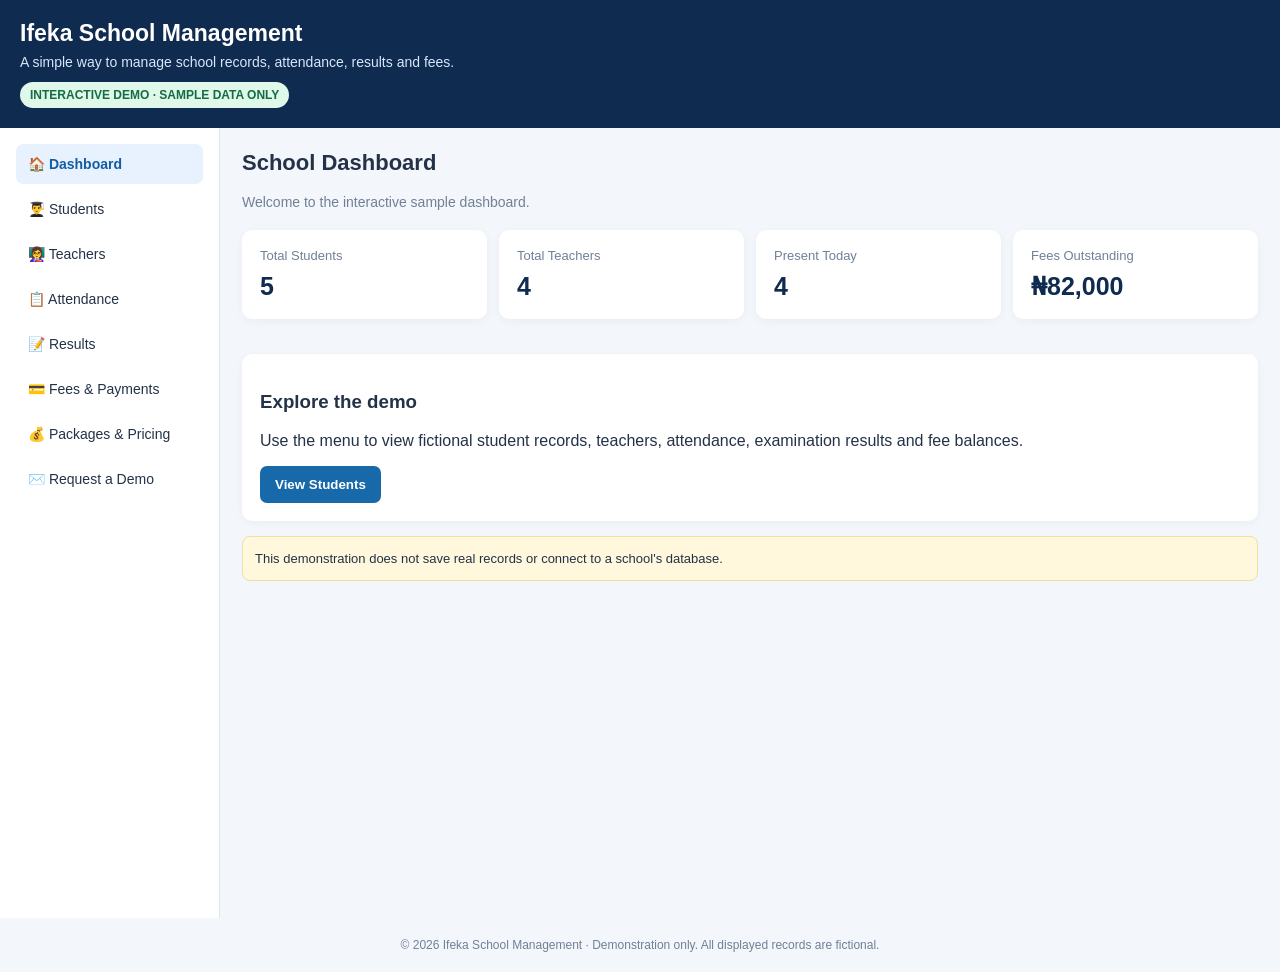
==== school-demo.html @ 0d4a57f7 "Add  school management demo code This file contains the HTML structure and styling for an interactiv" ====
<!DOCTYPE html>
<html lang="en">
<head>
<meta charset="UTF-8">
<meta name="viewport" content="width=device-width, initial-scale=1">
<title>Ifeka School Management — Interactive Demo</title>
<style>
:root{--navy:#102b50;--blue:#1769aa;--green:#16845b;--bg:#f3f6fb;--white:#fff;--text:#243247;--muted:#718096}
*{box-sizing:border-box}
body{margin:0;font-family:Arial,sans-serif;background:var(--bg);color:var(--text)}
header{background:var(--navy);color:white;padding:20px}
header h1{margin:0;font-size:23px}
header p{margin:7px 0 0;color:#d7e7fa;font-size:14px}
.badge{display:inline-block;background:#dff8e9;color:#146c43;padding:6px 10px;border-radius:20px;font-size:12px;font-weight:bold;margin-top:12px}
.layout{display:flex;min-height:calc(100vh - 110px)}
nav{width:220px;background:#fff;padding:16px;border-right:1px solid #e0e6ef}
nav button{display:block;width:100%;text-align:left;padding:12px;margin-bottom:5px;border:0;border-radius:7px;background:white;color:var(--text);font-size:14px;cursor:pointer}
nav button:hover,nav button.active{background:#e8f2ff;color:#135da0;font-weight:bold}
main{padding:22px;flex:1;min-width:0}
h2{margin-top:0;font-size:22px}
.muted{color:var(--muted);font-size:14px}
.cards{display:grid;grid-template-columns:repeat(4,minmax(0,1fr));gap:12px;margin:20px 0}
.card,.panel{background:white;padding:18px;border-radius:10px;box-shadow:0 2px 8px #102b500b;margin-bottom:15px}
.card span{display:block;color:var(--muted);font-size:13px}
.card strong{display:block;font-size:25px;margin-top:9px;color:var(--navy)}
.tablewrap{overflow-x:auto;background:white;border-radius:10px}
table{border-collapse:collapse;width:100%;font-size:14px}
th,td{text-align:left;padding:13px;border-bottom:1px solid #edf0f5;white-space:nowrap}
th{background:#f8fafc;color:#53657c}
.status{padding:5px 8px;border-radius:15px;background:#e2f7ea;color:#177447;font-size:12px}
.btn{background:var(--blue);color:white;padding:11px 15px;border:0;border-radius:7px;cursor:pointer;font-weight:bold}
.btn.green{background:var(--green)}
.btn.light{background:#e8f2ff;color:#155c99}
input,select,textarea{width:100%;padding:11px;border:1px solid #d5deea;border-radius:7px;margin:7px 0 14px;font:inherit}
label{font-size:13px;font-weight:bold}
.pricegrid{display:grid;grid-template-columns:repeat(3,minmax(0,1fr));gap:12px}
.price{border:1px solid #dce5ef}
.price h3{margin-top:0}
.price strong{font-size:24px;color:var(--navy)}
.notice{background:#fff8dc;border:1px solid #f0dfa0;border-radius:8px;padding:12px;font-size:13px;line-height:1.5}
footer{text-align:center;padding:20px;color:var(--muted);font-size:12px}
@media(max-width:750px){
.layout{display:block}
nav{width:100%;display:grid;grid-template-columns:repeat(2,minmax(0,1fr));gap:5px;border-right:0;border-bottom:1px solid #ddd}
nav button{margin:0;padding:10px;font-size:13px}
main{padding:14px}
.cards{grid-template-columns:repeat(2,minmax(0,1fr))}
.pricegrid{grid-template-columns:1fr}
}
</style>
</head>
<body>
<header>
  <h1>Ifeka School Management</h1>
  <p>A simple way to manage school records, attendance, results and fees.</p>
  <span class="badge">INTERACTIVE DEMO · SAMPLE DATA ONLY</span>
</header>

<div class="layout">
<nav id="menu">
<button class="active" data-page="dashboard">🏠 Dashboard</button>
<button data-page="students">👨‍🎓 Students</button>
<button data-page="teachers">👩‍🏫 Teachers</button>
<button data-page="attendance">📋 Attendance</button>
<button data-page="results">📝 Results</button>
<button data-page="fees">💳 Fees & Payments</button>
<button data-page="pricing">💰 Packages & Pricing</button>
<button data-page="request">✉️ Request a Demo</button>
</nav>

<main id="content"></main>
</div>

<footer>© <span id="year"></span> Ifeka School Management · Demonstration only. All displayed records are fictional.</footer>

<script>
const students=[
{id:"DEMO001",name:"Adaobi Okafor",class:"Primary 5",attendance:"Present",score:85,fee:47000,paid:30000},
{id:"DEMO002",name:"Chinedu Eze",class:"Primary 4",attendance:"Present",score:78,fee:47000,paid:47000},
{id:"DEMO003",name:"Amara Nwankwo",class:"JSS 1",attendance:"Absent",score:91,fee:65000,paid:40000},
{id:"DEMO004",name:"Obinna Okeke",class:"JSS 2",attendance:"Present",score:67,fee:65000,paid:25000},
{id:"DEMO005",name:"Ngozi Umeh",class:"SS 1",attendance:"Present",score:88,fee:130000,paid:130000}
];
const teachers=[
{name:"Mrs. Grace Okafor",subject:"Mathematics",class:"Primary 4–6"},
{name:"Mr. Peter Eze",subject:"English Language",class:"JSS 1–3"},
{name:"Mrs. Ada Nwosu",subject:"Basic Science",class:"Primary 1–3"},
{name:"Mr. Emeka Obi",subject:"Computer Studies",class:"JSS & SS"}
];
const money=n=>"₦"+Number(n).toLocaleString("en-NG");
const content=document.getElementById("content");

function table(headers,rows){
return '<div class="tablewrap"><table><thead><tr>'+headers.map(h=>'<th>'+h+'</th>').join("")+'</tr></thead><tbody>'+
rows.map(row=>'<tr>'+row.map(v=>'<td>'+v+'</td>').join("")+'</tr>').join("")+
'</tbody></table></div>';
}
function show(page){
document.querySelectorAll("#menu button").forEach(b=>b.classList.toggle("active",b.dataset.page===page));
let html="";
if(page==="dashboard"){
html=`<h2>School Dashboard</h2>
<p class="muted">Welcome to the interactive sample dashboard.</p>
<div class="cards">
<div class="card"><span>Total Students</span><strong>${students.length}</strong></div>
<div class="card"><span>Total Teachers</span><strong>${teachers.length}</strong></div>
<div class="card"><span>Present Today</span><strong>${students.filter(s=>s.attendance==="Present").length}</strong></div>
<div class="card"><span>Fees Outstanding</span><strong>${money(students.reduce((a,s)=>a+s.fee-s.paid,0))}</strong></div>
</div>
<div class="panel"><h3>Explore the demo</h3><p>Use the menu to view fictional student records, teachers, attendance, examination results and fee balances.</p><button class="btn" onclick="show('students')">View Students</button></div>
<div class="notice">This demonstration does not save real records or connect to a school's database.</div>`;
}
if(page==="students"){
html=`<h2>Student Records</h2><p class="muted">Fictional students for demonstration purposes.</p>
${table(["Student ID","Student Name","Class"],students.map(s=>[s.id,s.name,s.class]))}`;
}
if(page==="teachers"){
html=`<h2>Teacher Records</h2><p class="muted">Example staff list.</p>
${table(["Teacher Name","Subject","Classes"],teachers.map(t=>[t.name,t.subject,t.class]))}`;
}
if(page==="attendance"){
html=`<h2>Attendance Report</h2><p class="muted">Sample attendance for today.</p>
${table(["Student Name","Class","Attendance"],students.map(s=>[s.name,s.class,`<span class="status" style="${s.attendance==="Absent"?"background:#ffe5e5;color:#a22":""}">${s.attendance}</span>`]))}`;
}
if(page==="results"){
html=`<h2>Examination Results</h2><p class="muted">Example examination scores out of 100.</p>
${table(["Student Name","Class","Score","Grade"],students.map(s=>[s.name,s.class,s.score,s.score>=80?"A":s.score>=70?"B":s.score>=60?"C":"D"]))}`;
}
if(page==="fees"){
html=`<h2>Fees & Payments</h2><p class="muted">Sample fee calculations.</p>
${table(["Student Name","Total Fee","Amount Paid","Balance","Payment Status"],students.map(s=>[s.name,money(s.fee),money(s.paid),money(s.fee-s.paid),s.paid===0?"Unpaid":s.paid>=s.fee?"Fully Paid":"Part Payment"]))}
<div class="notice">Amounts are examples only. They are not invoices or payment requests.</div>`;
}
if(page==="pricing"){
html=`<h2>School Packages & Pricing</h2><p class="muted">Proposed subscription prices per term.</p>
<div class="pricegrid">
<div class="panel price"><h3>Basic</h3><strong>₦47,000</strong><p class="muted">per term</p><hr><p>Student and teacher records</p><p>Classes and subjects</p><p>Attendance and results</p><p>Basic reports</p><button class="btn light" onclick="show('request')">Enquire</button></div>
<div class="panel price"><h3>Mid-Level</h3><strong>₦65,000</strong><p class="muted">per term</p><hr><p>Basic package features</p><p>Fees and payments</p><p>Parents and guardians</p><p>Timetable and announcements</p><button class="btn light" onclick="show('request')">Enquire</button></div>
<div class="panel price"><h3>Premium</h3><strong>₦130,000</strong><p class="muted">per term</p><hr><p>Mid-Level package features</p><p>Transport management</p><p>Expanded reports</p><p>Priority support proposed</p><button class="btn light" onclick="show('request')">Enquire</button></div>
</div>
<div class="notice">Package features and availability must be confirmed before purchase. These are displayed prices per term; no payment is collected on this page.</div>`;
}
if(page==="request"){
html=`<h2>Request a Demo</h2><p class="muted">Interested in Ifeka School Management? Prepare an enquiry below.</p>
<div class="panel">
<div class="notice">Demo form preview only: this page has no submission server yet. Your details will not be sent or stored. Do not enter confidential information.</div>
<form id="requestForm">
<label>School name</label><input name="school" required placeholder="Enter school name">
<label>Your name</label><input name="name" required placeholder="Enter your name">
<label>Email or phone number</label><input name="contact" required placeholder="Email address or phone number">
<label>School type</label><select name="type"><option>Nursery and Primary</option><option>Secondary</option><option>Nursery, Primary and Secondary</option><option>Other</option></select>
<label>Package of interest</label><select name="package"><option>Basic — ₦47,000 per term</option><option>Mid-Level — ₦65,000 per term</option><option>Premium — ₦130,000 per term</option><option>Not sure yet</option></select>
<button class="btn green" type="submit">Preview Enquiry</button>
<p id="formMessage" role="status"></p>
</form></div>`;
}
content.innerHTML=html;
const form=document.getElementById("requestForm");
if(form)form.addEventListener("submit",e=>{
e.preventDefault();
document.getElementById("formMessage").textContent="Preview created. Nothing has been sent. Contact and submission delivery will be configured before this form goes live.";
});
}
document.querySelectorAll("#menu button").forEach(b=>b.addEventListener("click",()=>show(b.dataset.page)));
document.getElementById("year").textContent=new Date().getFullYear();
show("dashboard");
</script>
</body>
</html>
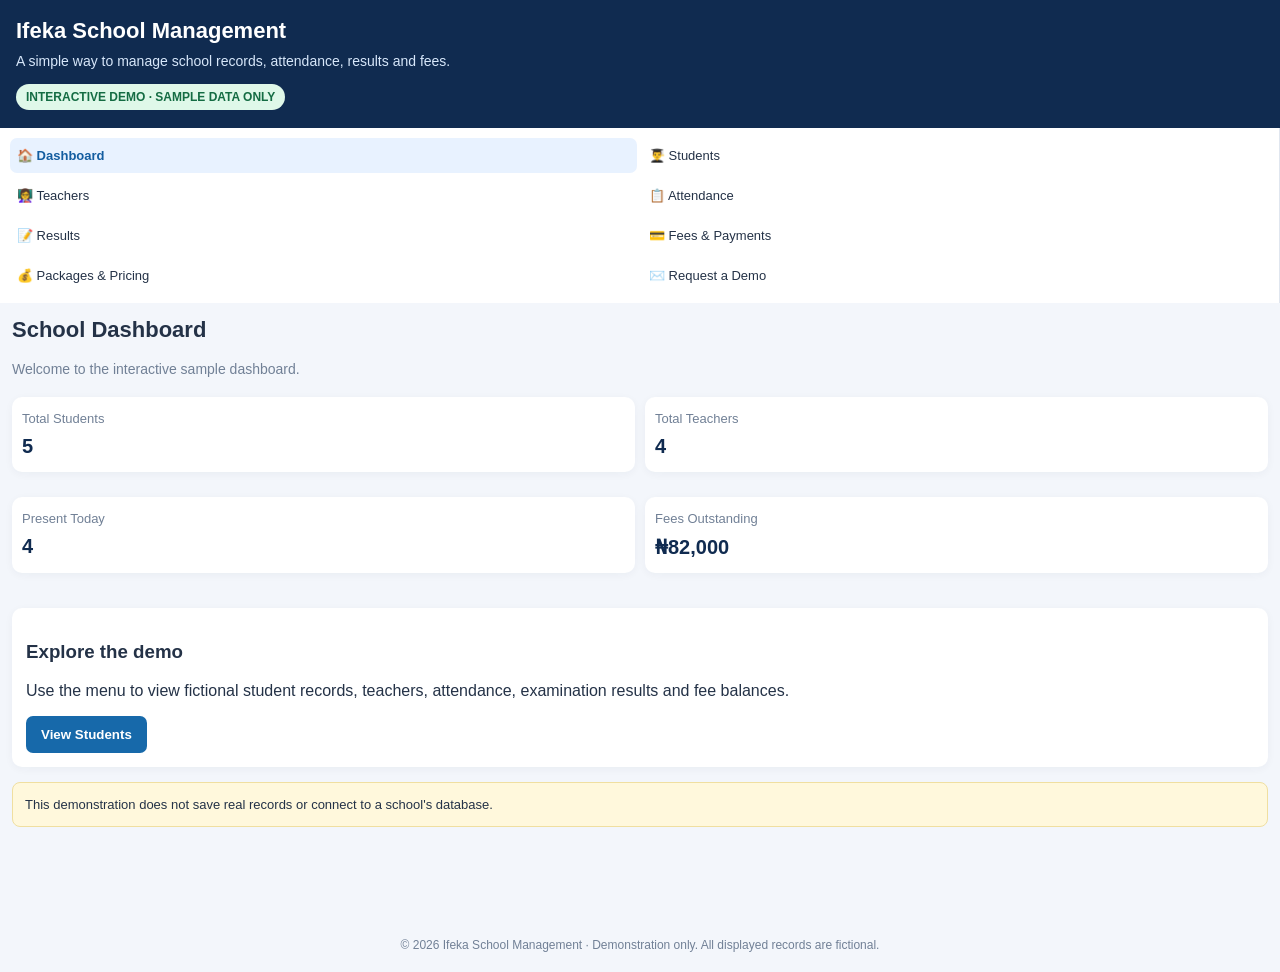
==== commit 8f286e1d: "Improve mobile demo layout." ====
--- a/school-demo.html
+++ b/school-demo.html
@@ -39,13 +39,104 @@
 .price strong{font-size:24px;color:var(--navy)}
 .notice{background:#fff8dc;border:1px solid #f0dfa0;border-radius:8px;padding:12px;font-size:13px;line-height:1.5}
 footer{text-align:center;padding:20px;color:var(--muted);font-size:12px}
-@media(max-width:750px){
-.layout{display:block}
-nav{width:100%;display:grid;grid-template-columns:repeat(2,minmax(0,1fr));gap:5px;border-right:0;border-bottom:1px solid #ddd}
-nav button{margin:0;padding:10px;font-size:13px}
-main{padding:14px}
-.cards{grid-template-columns:repeat(2,minmax(0,1fr))}
-.pricegrid{grid-template-columns:1fr}
+@@media(max-width:750px){
+  *{
+    box-sizing:border-box;
+  }
+
+  body{
+    width:100%;
+    max-width:100%;
+    overflow-x:hidden;
+    margin:0;
+}
+  }
+
+  header{
+    padding:18px 16px;
+  }
+
+  header h1{
+    font-size:22px;
+    overflow-wrap:anywhere;
+  }
+
+  header p{
+    line-height:1.5;
+  }
+
+  .layout{
+    display:block;
+    width:100%;
+    max-width:100%;
+  }
+
+  nav{
+    width:100%;
+    display:grid;
+    grid-template-columns:repeat(2,minmax(0,1fr));
+    gap:5px;
+    padding:10px;
+  }
+
+  nav button{
+    min-width:0;
+    margin:0;
+    padding:10px 7px;
+    font-size:13px;
+    overflow-wrap:anywhere;
+  }
+
+  main{
+    width:100%;
+    max-width:100%;
+    min-width:0;
+    padding:14px 12px;
+  }
+
+  .cards{
+    grid-template-columns:repeat(2,minmax(0,1fr));
+    gap:10px;
+    width:100%;
+  }
+
+  .card{
+    min-width:0;
+    padding:14px 10px;
+  }
+
+  .card strong{
+    font-size:20px;
+    overflow-wrap:anywhere;
+  }
+
+  .panel{
+    min-width:0;
+    padding:14px;
+  }
+
+  .pricegrid{
+    grid-template-columns:minmax(0,1fr);
+  }
+
+  .price{
+    min-width:0;
+  }
+
+  .tablewrap{
+    width:100%;
+    max-width:100%;
+    overflow-x:auto;
+    -webkit-overflow-scrolling:touch;
+  }
+
+  table{
+    min-width:520px;
+  }
+
+  footer{
+    overflow-wrap:anywhere;
+  }
 }
 </style>
 </head>
